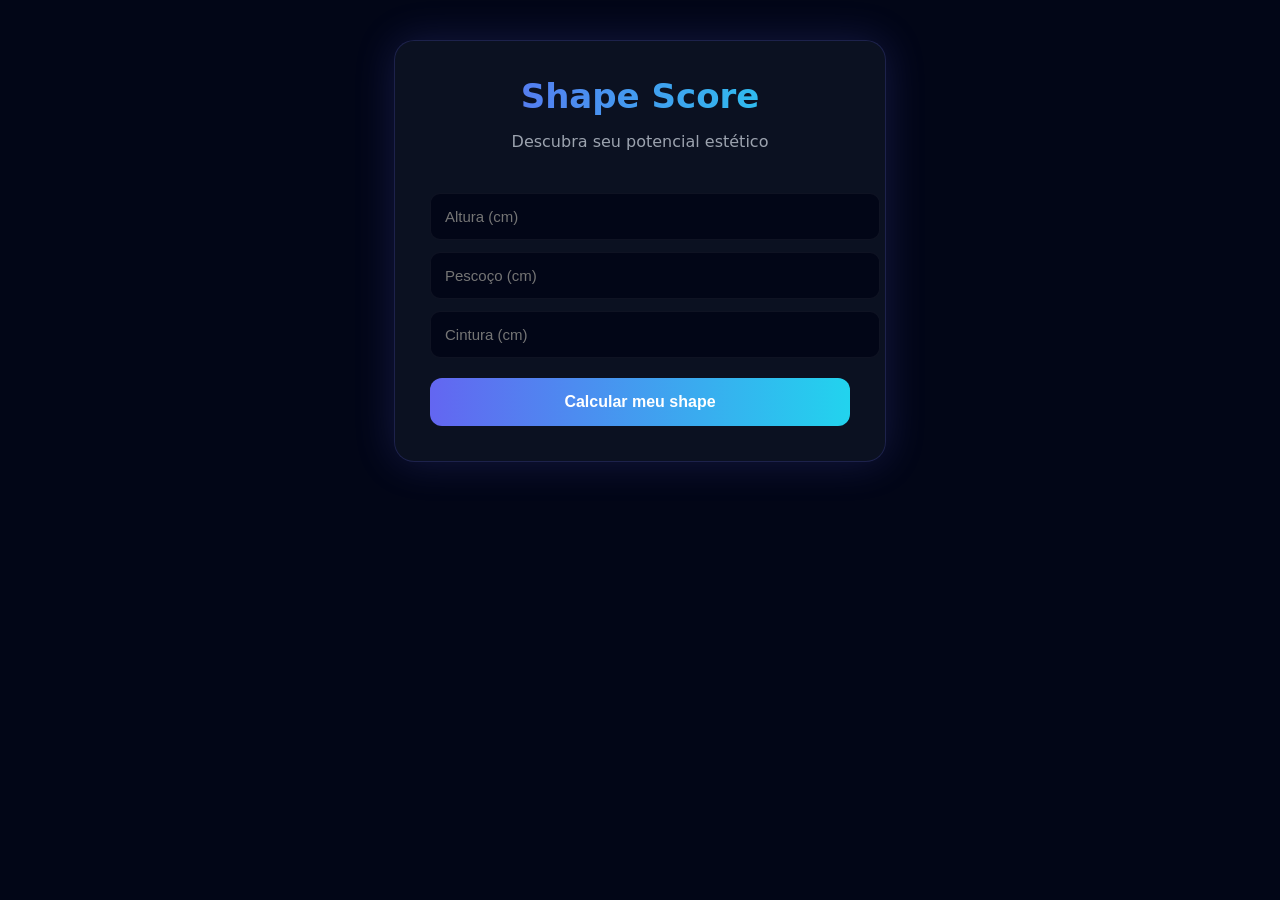
==== index.html @ e0541dad "Add files via upload" ====
<!DOCTYPE html>
<html>

<head>
<meta charset="UTF-8">
<title>ShapeScore</title>

<style>

body{
margin:0;
font-family:system-ui;
background:#020617;
color:white;
display:flex;
justify-content:center;
padding:40px;
}

.container{
width:420px;
background:rgba(17,24,39,0.7);
backdrop-filter:blur(20px);
border-radius:20px;
padding:35px;
box-shadow:0 0 40px rgba(99,102,241,0.2);
border:1px solid rgba(99,102,241,0.2);
}

h1{
margin:0;
font-size:34px;
text-align:center;
background:linear-gradient(90deg,#6366f1,#22d3ee);
-webkit-background-clip:text;
color:transparent;
}

.subtitle{
color:#9ca3af;
margin-bottom:30px;
text-align:center;
}

input{
width:100%;
padding:14px;
margin-top:12px;
border-radius:10px;
border:none;
background:#020617;
color:white;
font-size:15px;
outline:none;
border:1px solid rgba(255,255,255,0.05);
}

input:focus{
border:1px solid #6366f1;
box-shadow:0 0 10px #6366f1;
}

button{
margin-top:20px;
width:100%;
padding:15px;
border:none;
border-radius:12px;
font-size:16px;
font-weight:bold;
cursor:pointer;
background:linear-gradient(90deg,#6366f1,#22d3ee);
color:white;
transition:0.2s;
}

button:hover{
transform:scale(1.03);
box-shadow:0 0 15px #6366f1;
}

.progressBox{
margin-top:25px;
display:none;
}

.progress{
width:100%;
height:12px;
background:#020617;
border-radius:10px;
overflow:hidden;
border:1px solid rgba(255,255,255,0.05);
}

.bar{
height:100%;
width:0%;
background:linear-gradient(90deg,#6366f1,#22d3ee);
}

.loadingText{
margin-top:8px;
font-size:14px;
color:#9ca3af;
text-align:center;
}

.resultBox{
margin-top:25px;
display:none;
text-align:center;
}

.score{
font-size:52px;
font-weight:bold;
margin-top:10px;
color:#22d3ee;
text-shadow:0 0 15px rgba(34,211,238,0.6);
}

.rank{
margin-top:10px;
font-size:18px;
color:#6366f1;
}

.paywall{
margin-top:30px;
padding:20px;
background:rgba(2,6,23,0.7);
border-radius:14px;
display:none;
border:1px solid rgba(255,255,255,0.05);
position:relative;
overflow:hidden;
}

.paywall::after{
content:"";
position:absolute;
inset:0;
backdrop-filter:blur(6px);
background:rgba(0,0,0,0.4);
}

.paywallContent{
position:relative;
z-index:2;
text-align:center;
}

.unlock{
background:linear-gradient(90deg,#a855f7,#6366f1);
margin-top:15px;
}

.lockIcon{
font-size:22px;
margin-bottom:10px;
}

</style>

</head>

<body>

<div class="container">

<h1>Shape Score</h1>
<p class="subtitle">Descubra seu potencial estético</p>

<input id="altura" placeholder="Altura (cm)">
<input id="pescoco" placeholder="Pescoço (cm)">
<input id="cintura" placeholder="Cintura (cm)">

<button onclick="analisar()">Calcular meu shape</button>

<div class="progressBox">

<div class="progress">
<div class="bar"></div>
</div>

<p class="loadingText">Analisando composição corporal...</p>

</div>

<div class="resultBox">

<div class="score" id="score"></div>
<div class="rank" id="rank"></div>

</div>

<div class="paywall">

<div class="paywallContent">

<div class="lockIcon">🔒</div>

<p><b>Análise completa bloqueada</b></p>

<p style="color:#9ca3af">
Descubra seu potencial máximo físico e como atingir
</p>

<ul style="text-align:left;color:#9ca3af">
<li>Seu físico ideal projetado</li>
<li>Quanto músculo você pode ganhar</li>
<li>Plano para reduzir gordura</li>
</ul>

<button class="unlock" onclick="comprar()">
Desbloquear análise completa
</button>

</div>

</div>

</div>

<script>

function analisar(){

let altura = document.getElementById("altura").value
let pescoco = document.getElementById("pescoco").value
let cintura = document.getElementById("cintura").value

let gordura = 86.010*Math.log10(cintura-pescoco)-70.041*Math.log10(altura)+36.76

gordura = gordura.toFixed(1)

let score = 100 - gordura

document.querySelector(".progressBox").style.display="block"

let bar=document.querySelector(".bar")

let progresso=0

let loading=[
"Escaneando medidas...",
"Calculando composição corporal...",
"Comparando com banco de dados...",
"Gerando Shape Score..."
]

let texto=document.querySelector(".loadingText")

let etapa=0

let interval=setInterval(function(){

progresso+=2

bar.style.width=progresso+"%"

if(progresso%25==0 && etapa<loading.length){
texto.innerText=loading[etapa]
etapa++
}

if(progresso>=100){

clearInterval(interval)

mostrarResultado(score)

}

},40)

}

function mostrarResultado(score){

document.querySelector(".resultBox").style.display="block"

document.getElementById("score").innerText=Math.round(score)

let rank=""

if(score>85) rank="Elite physique (Top 5%)"
else if(score>75) rank="Acima da média (Top 20%)"
else if(score>65) rank="Bom potencial físico"
else if(score>55) rank="Potencial moderado"
else rank="Abaixo da média"

document.getElementById("rank").innerText=rank

document.querySelector(".paywall").style.display="block"

}

function comprar(){

let altura = document.getElementById("altura").value
let pescoco = document.getElementById("pescoco").value
let cintura = document.getElementById("cintura").value

localStorage.setItem("altura", altura)
localStorage.setItem("pescoco", pescoco)
localStorage.setItem("cintura", cintura)

window.location.href="https://pay.kiwify.com.br/ofelnxq"

}

</script>

</body>

</html>
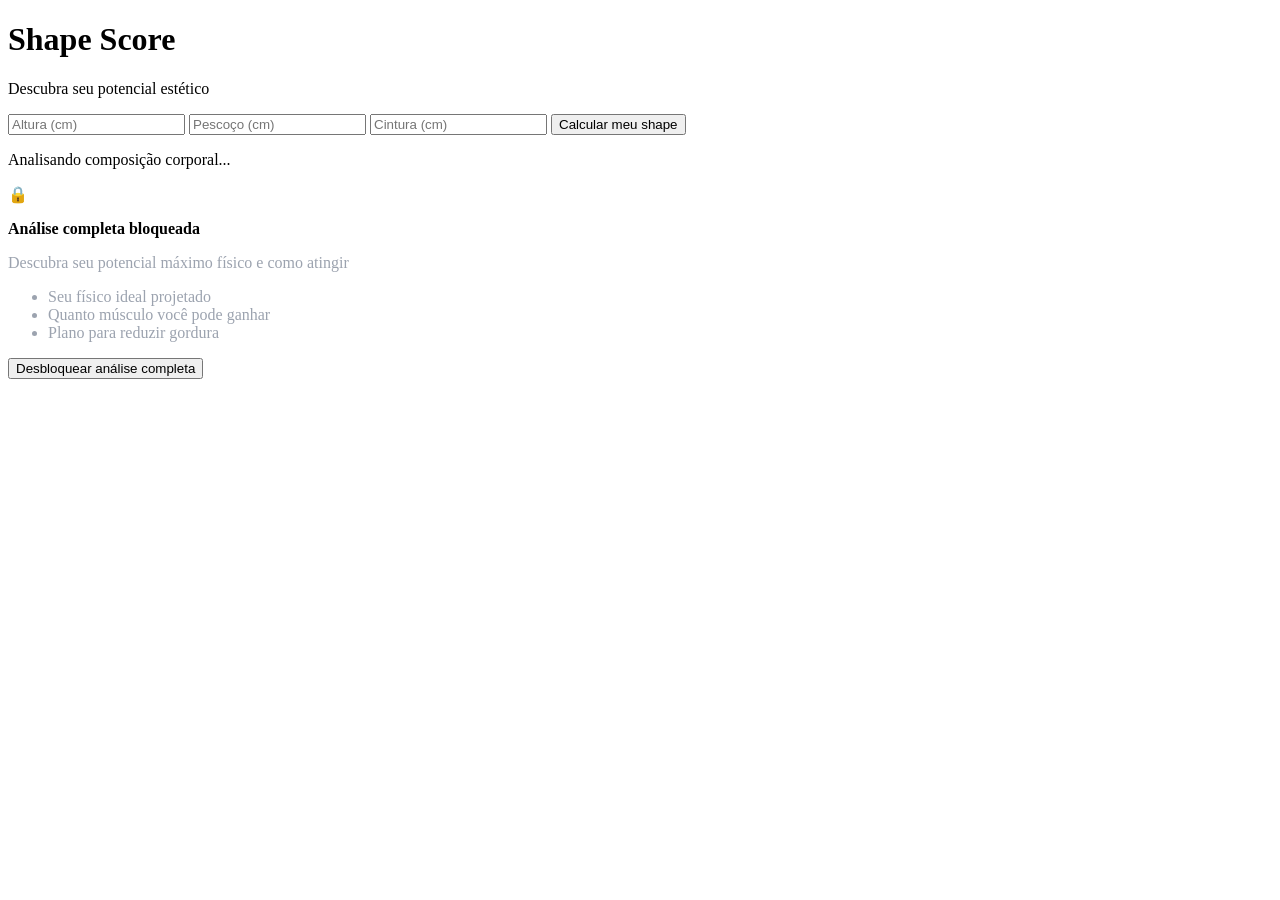
==== commit 6bbe6dfb: "Refactor index.html to use external styles and scripts Updated HTML structure and linked external CS" ====
--- a/index.html
+++ b/index.html
@@ -3,165 +3,11 @@
 
 <head>
 <meta charset="UTF-8">
+
+<link rel="stylesheet" href="static/style.css">
+
 <title>ShapeScore</title>
 
-<style>
-
-body{
-margin:0;
-font-family:system-ui;
-background:#020617;
-color:white;
-display:flex;
-justify-content:center;
-padding:40px;
-}
-
-.container{
-width:420px;
-background:rgba(17,24,39,0.7);
-backdrop-filter:blur(20px);
-border-radius:20px;
-padding:35px;
-box-shadow:0 0 40px rgba(99,102,241,0.2);
-border:1px solid rgba(99,102,241,0.2);
-}
-
-h1{
-margin:0;
-font-size:34px;
-text-align:center;
-background:linear-gradient(90deg,#6366f1,#22d3ee);
--webkit-background-clip:text;
-color:transparent;
-}
-
-.subtitle{
-color:#9ca3af;
-margin-bottom:30px;
-text-align:center;
-}
-
-input{
-width:100%;
-padding:14px;
-margin-top:12px;
-border-radius:10px;
-border:none;
-background:#020617;
-color:white;
-font-size:15px;
-outline:none;
-border:1px solid rgba(255,255,255,0.05);
-}
-
-input:focus{
-border:1px solid #6366f1;
-box-shadow:0 0 10px #6366f1;
-}
-
-button{
-margin-top:20px;
-width:100%;
-padding:15px;
-border:none;
-border-radius:12px;
-font-size:16px;
-font-weight:bold;
-cursor:pointer;
-background:linear-gradient(90deg,#6366f1,#22d3ee);
-color:white;
-transition:0.2s;
-}
-
-button:hover{
-transform:scale(1.03);
-box-shadow:0 0 15px #6366f1;
-}
-
-.progressBox{
-margin-top:25px;
-display:none;
-}
-
-.progress{
-width:100%;
-height:12px;
-background:#020617;
-border-radius:10px;
-overflow:hidden;
-border:1px solid rgba(255,255,255,0.05);
-}
-
-.bar{
-height:100%;
-width:0%;
-background:linear-gradient(90deg,#6366f1,#22d3ee);
-}
-
-.loadingText{
-margin-top:8px;
-font-size:14px;
-color:#9ca3af;
-text-align:center;
-}
-
-.resultBox{
-margin-top:25px;
-display:none;
-text-align:center;
-}
-
-.score{
-font-size:52px;
-font-weight:bold;
-margin-top:10px;
-color:#22d3ee;
-text-shadow:0 0 15px rgba(34,211,238,0.6);
-}
-
-.rank{
-margin-top:10px;
-font-size:18px;
-color:#6366f1;
-}
-
-.paywall{
-margin-top:30px;
-padding:20px;
-background:rgba(2,6,23,0.7);
-border-radius:14px;
-display:none;
-border:1px solid rgba(255,255,255,0.05);
-position:relative;
-overflow:hidden;
-}
-
-.paywall::after{
-content:"";
-position:absolute;
-inset:0;
-backdrop-filter:blur(6px);
-background:rgba(0,0,0,0.4);
-}
-
-.paywallContent{
-position:relative;
-z-index:2;
-text-align:center;
-}
-
-.unlock{
-background:linear-gradient(90deg,#a855f7,#6366f1);
-margin-top:15px;
-}
-
-.lockIcon{
-font-size:22px;
-margin-bottom:10px;
-}
-
-</style>
 
 </head>
 
@@ -223,96 +69,10 @@
 
 </div>
 
-<script>
+<script src="static/app.js">
+</script>
 
-function analisar(){
-
-let altura = document.getElementById("altura").value
-let pescoco = document.getElementById("pescoco").value
-let cintura = document.getElementById("cintura").value
-
-let gordura = 86.010*Math.log10(cintura-pescoco)-70.041*Math.log10(altura)+36.76
-
-gordura = gordura.toFixed(1)
-
-let score = 100 - gordura
-
-document.querySelector(".progressBox").style.display="block"
-
-let bar=document.querySelector(".bar")
-
-let progresso=0
-
-let loading=[
-"Escaneando medidas...",
-"Calculando composição corporal...",
-"Comparando com banco de dados...",
-"Gerando Shape Score..."
-]
-
-let texto=document.querySelector(".loadingText")
-
-let etapa=0
-
-let interval=setInterval(function(){
-
-progresso+=2
-
-bar.style.width=progresso+"%"
-
-if(progresso%25==0 && etapa<loading.length){
-texto.innerText=loading[etapa]
-etapa++
-}
-
-if(progresso>=100){
-
-clearInterval(interval)
-
-mostrarResultado(score)
-
-}
-
-},40)
-
-}
-
-function mostrarResultado(score){
-
-document.querySelector(".resultBox").style.display="block"
-
-document.getElementById("score").innerText=Math.round(score)
-
-let rank=""
-
-if(score>85) rank="Elite physique (Top 5%)"
-else if(score>75) rank="Acima da média (Top 20%)"
-else if(score>65) rank="Bom potencial físico"
-else if(score>55) rank="Potencial moderado"
-else rank="Abaixo da média"
-
-document.getElementById("rank").innerText=rank
-
-document.querySelector(".paywall").style.display="block"
-
-}
-
-function comprar(){
-
-let altura = document.getElementById("altura").value
-let pescoco = document.getElementById("pescoco").value
-let cintura = document.getElementById("cintura").value
-
-localStorage.setItem("altura", altura)
-localStorage.setItem("pescoco", pescoco)
-localStorage.setItem("cintura", cintura)
-
-window.location.href="https://pay.kiwify.com.br/ofelnxq"
-
-}
-
-</script>
 
 </body>
 
-</html>+</html>
